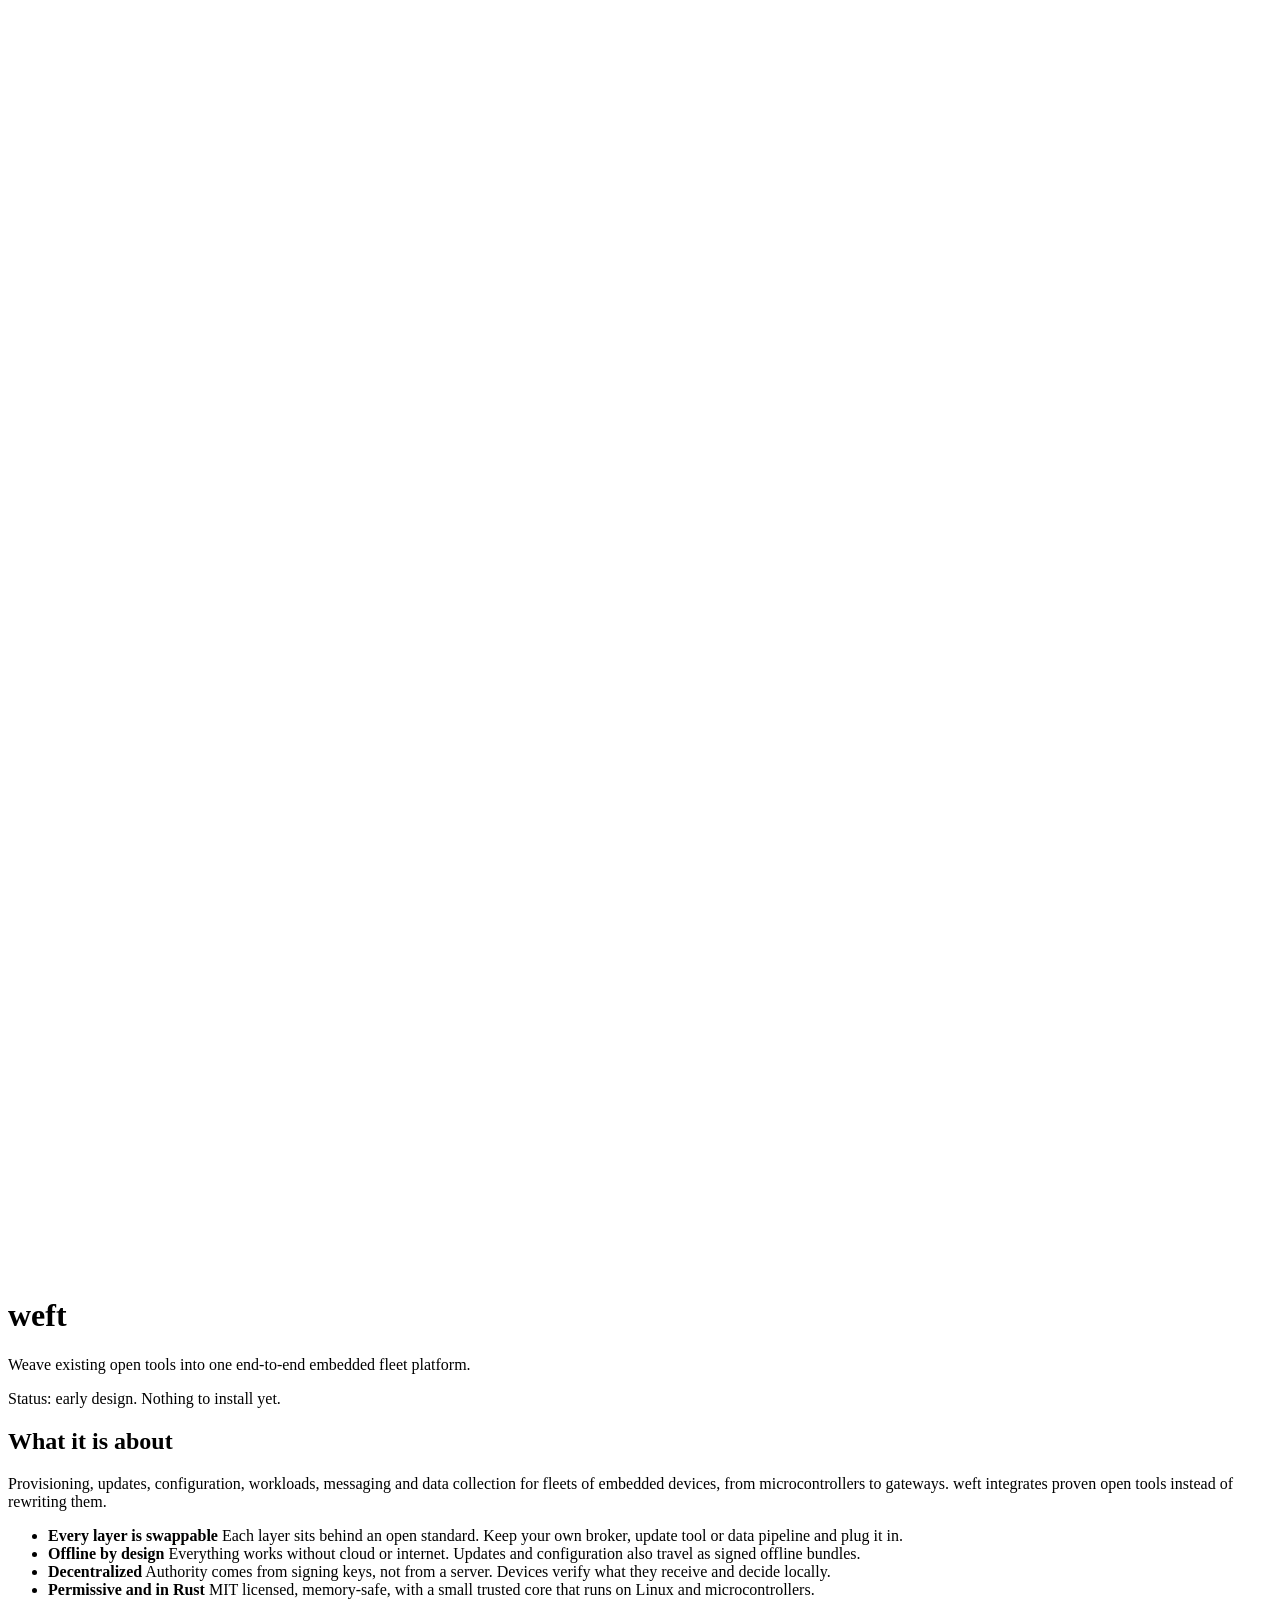
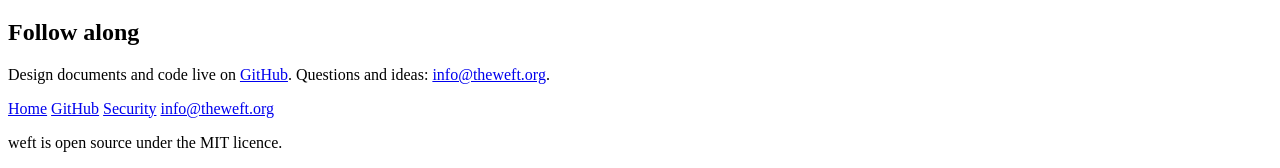
==== public/index.html @ 2cde805c "weft-website: static placeholder for theweft.org Start page, security policy page (GitHub private vu" ====
<!doctype html>
<html lang="en">
<head>
  <meta charset="utf-8">
  <meta name="viewport" content="width=device-width, initial-scale=1">
  <title>weft: open embedded fleet platform</title>
  <meta name="description" content="weft weaves existing open tools into one end-to-end embedded fleet platform: offline by design, every layer swappable.">
  <link rel="icon" href="/favicon.svg" type="image/svg+xml">
  <link rel="stylesheet" href="/style.css">
</head>
<body>
  <main>
    <svg class="mark" viewBox="0 0 48 48" aria-hidden="true" focusable="false"><g fill="none" stroke-width="4" stroke-linecap="round"><path class="weft" d="M8 17h32"/><path class="weft" d="M8 31h32"/><path class="warp" d="M18 8v32"/><path class="warp" d="M30 8v32"/><path class="gap" stroke-width="8" d="M15 17h6M27 31h6"/><path class="over" d="M15 17h6M27 31h6"/></g></svg>
    <h1>weft</h1>
    <p class="tagline">Weave existing open tools into one end-to-end embedded fleet platform.</p>
    <p class="status">Status: early design. Nothing to install yet.</p>

    <h2>What it is about</h2>
    <p>Provisioning, updates, configuration, workloads, messaging and data collection for fleets
      of embedded devices, from microcontrollers to gateways. weft integrates proven open tools
      instead of rewriting them.</p>

    <ul class="principles">
      <li><strong>Every layer is swappable</strong> Each layer sits behind an open standard. Keep
        your own broker, update tool or data pipeline and plug it in.</li>
      <li><strong>Offline by design</strong> Everything works without cloud or internet. Updates
        and configuration also travel as signed offline bundles.</li>
      <li><strong>Decentralized</strong> Authority comes from signing keys, not from a server.
        Devices verify what they receive and decide locally.</li>
      <li><strong>Permissive and in Rust</strong> MIT licensed, memory-safe, with a small trusted
        core that runs on Linux and microcontrollers.</li>
    </ul>

    <h2>Follow along</h2>
    <p>Design documents and code live on <a href="https://github.com/theweft">GitHub</a>.
      Questions and ideas: <a href="mailto:info@theweft.org">info@theweft.org</a>.</p>
  </main>
  <footer>
    <nav aria-label="Site">
      <a href="/">Home</a>
      <a href="https://github.com/theweft">GitHub</a>
      <a href="/security/">Security</a>
      <a href="mailto:info@theweft.org">info@theweft.org</a>
    </nav>
    <p>weft is open source under the MIT licence.</p>
  </footer>
</body>
</html>
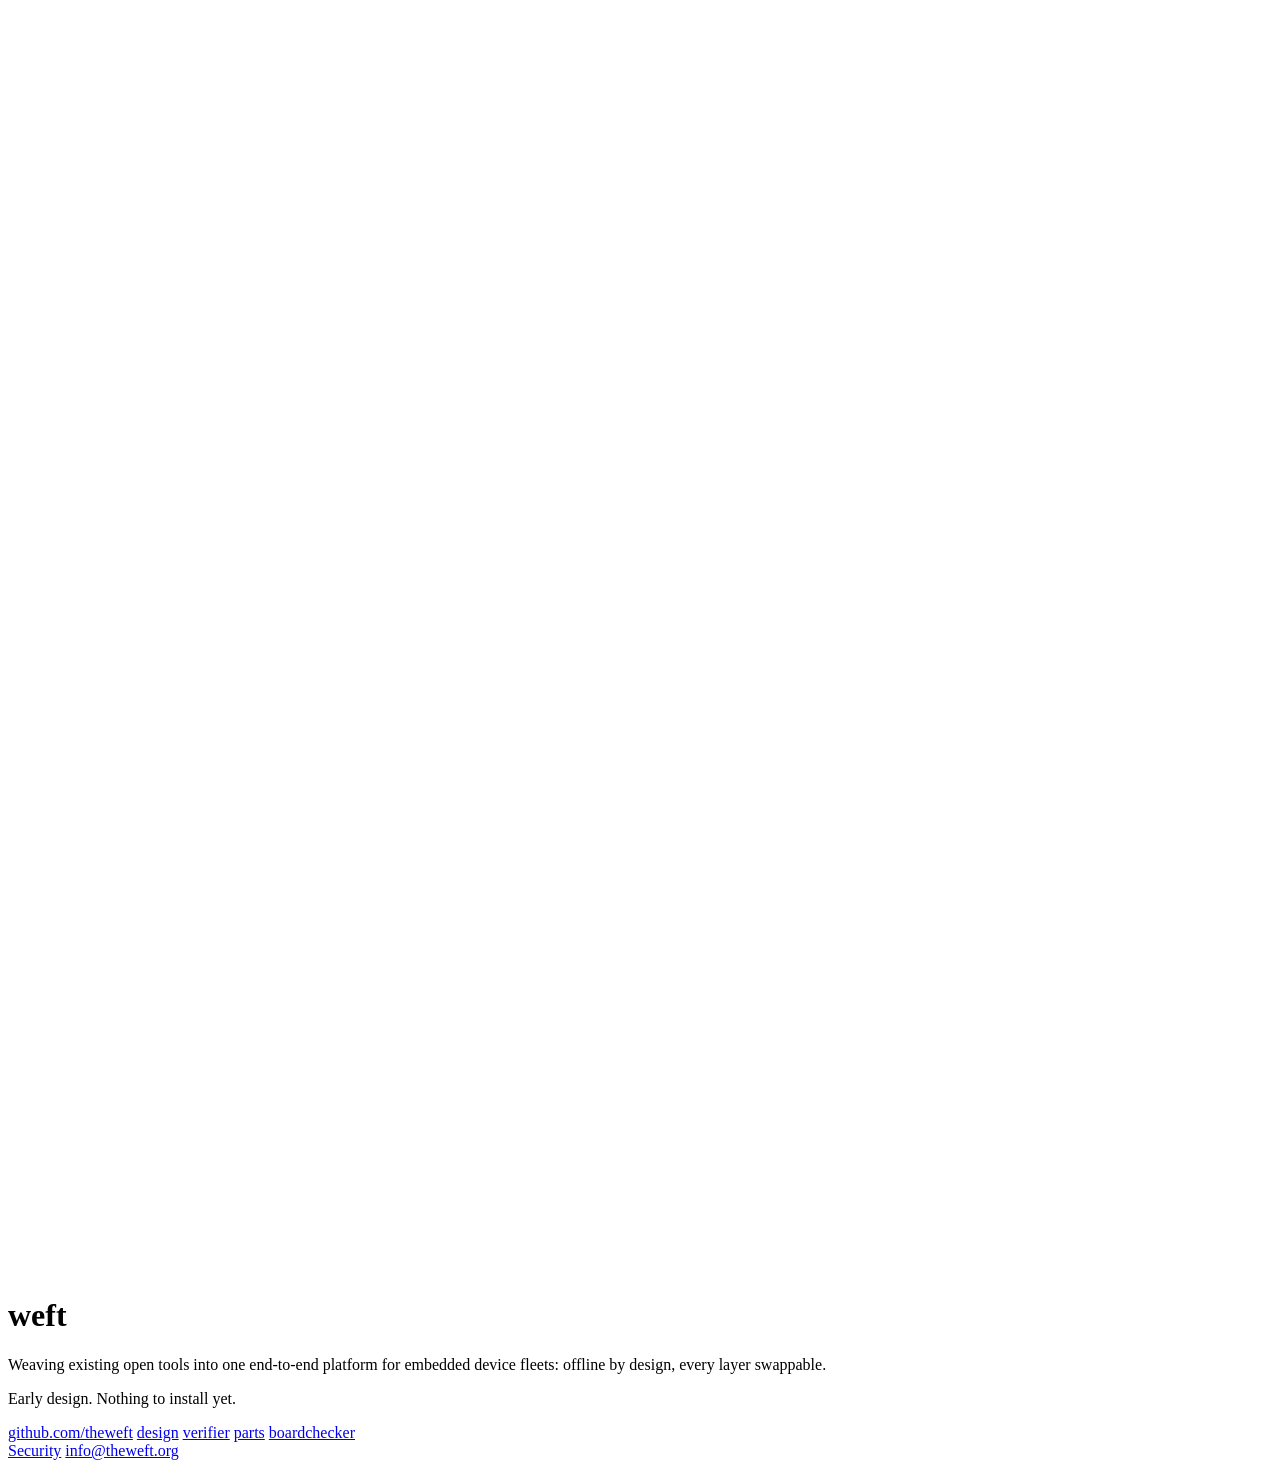
==== commit e86b2914: "Start page: one screen, tagline and GitHub links only Co-Authored-By: Claude Opus 5.5 <noreply@anthr" ====
--- a/public/index.html
+++ b/public/index.html
@@ -4,45 +4,27 @@
   <meta charset="utf-8">
   <meta name="viewport" content="width=device-width, initial-scale=1">
   <title>weft: open embedded fleet platform</title>
-  <meta name="description" content="weft weaves existing open tools into one end-to-end embedded fleet platform: offline by design, every layer swappable.">
+  <meta name="description" content="weft weaves existing open tools into one end-to-end embedded fleet platform. Early design; code on GitHub.">
   <link rel="icon" href="/favicon.svg" type="image/svg+xml">
   <link rel="stylesheet" href="/style.css">
 </head>
-<body>
+<body class="park">
   <main>
     <svg class="mark" viewBox="0 0 48 48" aria-hidden="true" focusable="false"><g fill="none" stroke-width="4" stroke-linecap="round"><path class="weft" d="M8 17h32"/><path class="weft" d="M8 31h32"/><path class="warp" d="M18 8v32"/><path class="warp" d="M30 8v32"/><path class="gap" stroke-width="8" d="M15 17h6M27 31h6"/><path class="over" d="M15 17h6M27 31h6"/></g></svg>
     <h1>weft</h1>
-    <p class="tagline">Weave existing open tools into one end-to-end embedded fleet platform.</p>
-    <p class="status">Status: early design. Nothing to install yet.</p>
-
-    <h2>What it is about</h2>
-    <p>Provisioning, updates, configuration, workloads, messaging and data collection for fleets
-      of embedded devices, from microcontrollers to gateways. weft integrates proven open tools
-      instead of rewriting them.</p>
-
-    <ul class="principles">
-      <li><strong>Every layer is swappable</strong> Each layer sits behind an open standard. Keep
-        your own broker, update tool or data pipeline and plug it in.</li>
-      <li><strong>Offline by design</strong> Everything works without cloud or internet. Updates
-        and configuration also travel as signed offline bundles.</li>
-      <li><strong>Decentralized</strong> Authority comes from signing keys, not from a server.
-        Devices verify what they receive and decide locally.</li>
-      <li><strong>Permissive and in Rust</strong> MIT licensed, memory-safe, with a small trusted
-        core that runs on Linux and microcontrollers.</li>
-    </ul>
-
-    <h2>Follow along</h2>
-    <p>Design documents and code live on <a href="https://github.com/theweft">GitHub</a>.
-      Questions and ideas: <a href="mailto:info@theweft.org">info@theweft.org</a>.</p>
+    <p class="tagline">Weaving existing open tools into one end-to-end platform for embedded device fleets: offline by design, every layer swappable.</p>
+    <p class="status">Early design. Nothing to install yet.</p>
+    <nav class="links" aria-label="Repositories">
+      <a class="primary" href="https://github.com/theweft">github.com/theweft</a>
+      <a href="https://github.com/theweft/weft-design">design</a>
+      <a href="https://github.com/theweft/weft-verifier">verifier</a>
+      <a href="https://github.com/theweft/weft-parts">parts</a>
+      <a href="https://github.com/theweft/weft-boardchecker">boardchecker</a>
+    </nav>
   </main>
   <footer>
-    <nav aria-label="Site">
-      <a href="/">Home</a>
-      <a href="https://github.com/theweft">GitHub</a>
-      <a href="/security/">Security</a>
-      <a href="mailto:info@theweft.org">info@theweft.org</a>
-    </nav>
-    <p>weft is open source under the MIT licence.</p>
+    <a href="/security/">Security</a>
+    <a href="mailto:info@theweft.org">info@theweft.org</a>
   </footer>
 </body>
 </html>
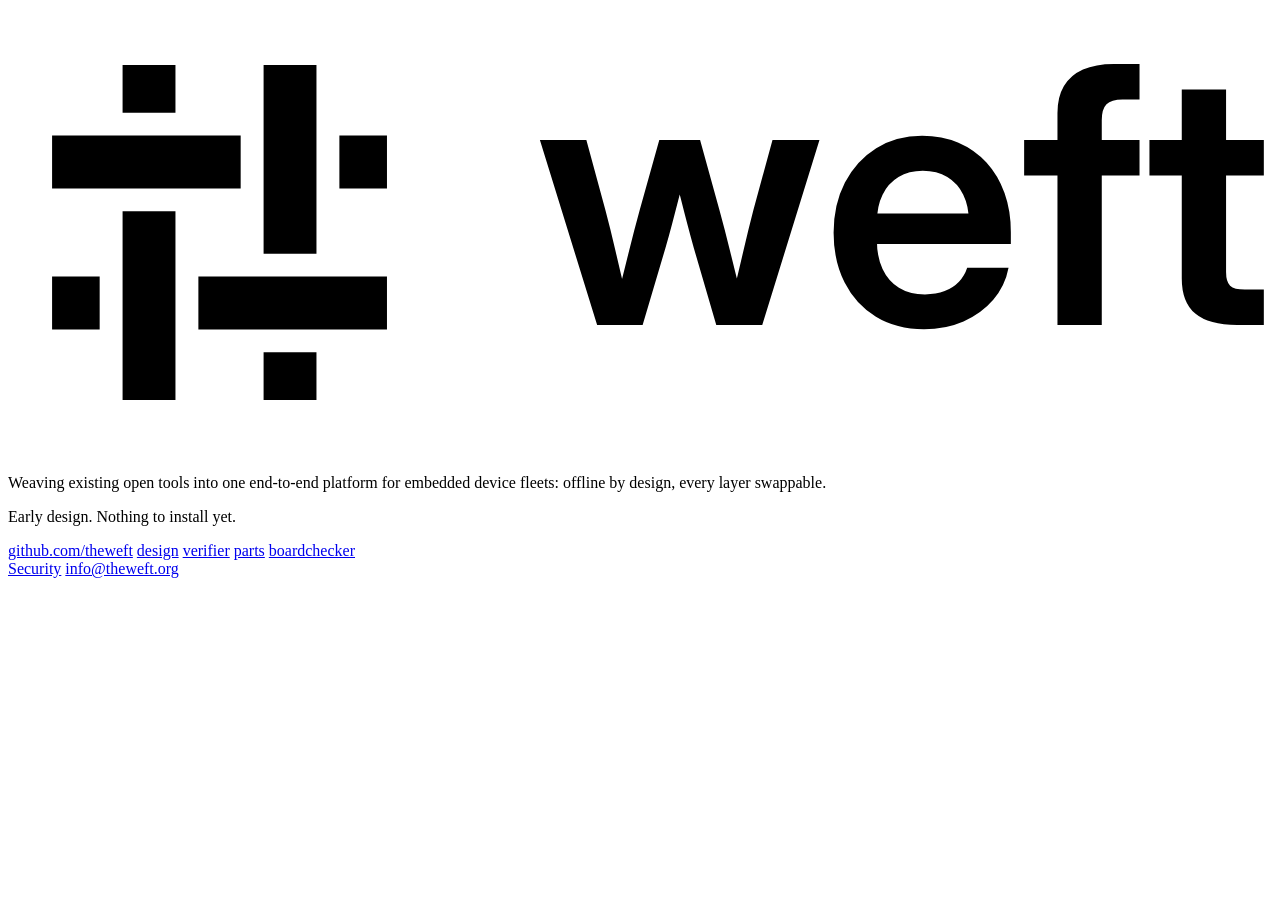
==== commit b9a635be: "Brand: weave logo, wordmark, lockups and icons The 2x2 weave with square ends and real gaps (works o" ====
--- a/public/index.html
+++ b/public/index.html
@@ -6,12 +6,17 @@
   <title>weft: open embedded fleet platform</title>
   <meta name="description" content="weft weaves existing open tools into one end-to-end embedded fleet platform. Early design; code on GitHub.">
   <link rel="icon" href="/favicon.svg" type="image/svg+xml">
+  <link rel="apple-touch-icon" href="/brand/apple-touch-icon.png">
   <link rel="stylesheet" href="/style.css">
+  <meta property="og:title" content="weft">
+  <meta property="og:description" content="Weaving existing open tools into one end-to-end platform for embedded device fleets.">
+  <meta property="og:image" content="https://theweft.org/brand/og-image.png">
+  <meta property="og:url" content="https://theweft.org/">
+  <meta name="twitter:card" content="summary_large_image">
 </head>
 <body class="park">
   <main>
-    <svg class="mark" viewBox="0 0 48 48" aria-hidden="true" focusable="false"><g fill="none" stroke-width="4" stroke-linecap="round"><path class="weft" d="M8 17h32"/><path class="weft" d="M8 31h32"/><path class="warp" d="M18 8v32"/><path class="warp" d="M30 8v32"/><path class="gap" stroke-width="8" d="M15 17h6M27 31h6"/><path class="over" d="M15 17h6M27 31h6"/></g></svg>
-    <h1>weft</h1>
+    <h1><svg class="lockup" viewBox="0 0 143.423 48" role="img" aria-label="weft"><path class="weft" d="M5,13V19H26.4V13Z"/><path class="weft" d="M37.6,13V19H43V13Z"/><path class="weft" d="M5,29V35H10.4V29Z"/><path class="weft" d="M21.6,29V35H43V29Z"/><path class="warp" d="M13,5H19V10.4H13Z"/><path class="warp" d="M13,21.6H19V43H13Z"/><path class="warp" d="M29,5H35V26.4H29Z"/><path class="warp" d="M29,37.6H35V43H29Z"/><path class="ink" transform="translate(60 34.5) scale(0.0198864 -0.0198864)" d="M344.320556640625 0.0 17.760498046875 1056.0H282.876953125L391.7579345703125 655.357421875Q421.3179931640625 544.03759765625 448.55804443359375 425.73785400390625Q475.798095703125 307.4381103515625 503.358154296875 192.9583740234375H468.9185791015625Q497.9185791015625 307.4381103515625 527.0985717773438 425.73785400390625Q556.278564453125 544.03759765625 586.9185791015625 655.357421875L698.95947265625 1056.0H931.7568359375L1042.5177001953125 655.357421875Q1073.15771484375 544.03759765625 1102.0177001953125 425.73785400390625Q1130.877685546875 307.4381103515625 1159.877685546875 192.9583740234375H1124.238037109375Q1152.078125 307.4381103515625 1179.418212890625 425.557861328125Q1206.75830078125 543.6776123046875 1235.598388671875 655.357421875L1344.95947265625 1056.0H1612.955810546875L1286.395751953125 0.0H1024.1591796875L895.958740234375 439.681640625Q877.7586669921875 504.8419189453125 860.05859375 572.1821899414062Q842.3585205078125 639.5224609375 825.158447265625 707.9027099609375Q807.9583740234375 776.282958984375 789.75830078125 842.8831787109375H841.5980224609375Q823.7579345703125 776.282958984375 806.057861328125 707.9027099609375Q788.3577880859375 639.5224609375 770.8377075195312 572.1821899414062Q753.317626953125 504.8419189453125 734.1175537109375 439.681640625L603.9970703125 0.0Z M2209.1993408203125 -24.0Q2050.95947265625 -24.0 1935.1597290039062 46.82000732421875Q1819.3599853515625 117.6400146484375 1756.5001831054688 242.32000732421875Q1693.640380859375 367.0 1693.640380859375 526.719970703125Q1693.640380859375 688.0799560546875 1758.240234375 812.8999633789062Q1822.840087890625 937.719970703125 1936.7798461914062 1008.8599853515625Q2050.7196044921875 1080.0 2198.6392822265625 1080.0Q2312.9591064453125 1080.0 2405.9589233398438 1040.1799926757812Q2498.958740234375 1000.3599853515625 2565.9185791015625 926.8999633789062Q2632.87841796875 853.43994140625 2668.8983154296875 752.8399047851562Q2704.918212890625 652.2398681640625 2704.918212890625 530.6798095703125V462.0806884765625H1793.719970703125V636.1595458984375H2578.5994873046875L2465.64111328125 589.4793701171875Q2465.64111328125 678.7601318359375 2433.4408569335938 743.8607177734375Q2401.2406005859375 808.9613037109375 2342.400146484375 844.3616333007812Q2283.5596923828125 879.761962890625 2202.59912109375 879.761962890625Q2122.6385498046875 879.761962890625 2063.9381103515625 844.3616333007812Q2005.2376708984375 808.9613037109375 1973.0374145507812 743.8607177734375Q1940.837158203125 678.7601318359375 1940.837158203125 589.4793701171875V479.680908203125Q1940.837158203125 389.0401611328125 1972.9373779296875 320.1595458984375Q2005.03759765625 251.2789306640625 2066.4180297851562 212.95855712890625Q2127.7984619140625 174.63818359375 2214.9591064453125 174.63818359375Q2278.4395751953125 174.63818359375 2327.3399047851562 193.63836669921875Q2376.240234375 212.6385498046875 2408.8804321289062 246.89886474609375Q2441.5206298828125 281.1591796875 2455.720703125 326.4395751953125H2691.9580078125Q2672.3179931640625 222.919677734375 2604.63818359375 144.07977294921875Q2536.9583740234375 65.2398681640625 2434.898681640625 20.61993408203125Q2332.8389892578125 -24.0 2209.1993408203125 -24.0Z M3439.1964111328125 1056.0V853.122314453125H2780.7999267578125V1056.0ZM2970.9598388671875 0.0V1210.161376953125Q2970.9598388671875 1301.28076171875 3007.8397216796875 1363.48046875Q3044.7196044921875 1425.68017578125 3116.3992309570312 1457.840087890625Q3188.078857421875 1490.0 3292.1580810546875 1490.0Q3339.03759765625 1490.0 3381.3771362304688 1490.0Q3423.7166748046875 1490.0 3439.1964111328125 1490.0V1287.122314453125Q3427.676513671875 1287.122314453125 3395.45654296875 1287.122314453125Q3363.236572265625 1287.122314453125 3341.9967041015625 1287.122314453125Q3277.8765869140625 1287.122314453125 3250.8165283203125 1259.9222412109375Q3223.7564697265625 1232.72216796875 3223.7564697265625 1168.322021484375V0.0Z M4148.4366455078125 1056.0V853.122314453125H3495.7999267578125V1056.0ZM3680.2000732421875 1344.0H3932.9967041015625V302.798095703125Q3932.9967041015625 246.837890625 3955.976806640625 224.8577880859375Q3978.9569091796875 202.877685546875 4040.3570556640625 202.877685546875Q4064.7969970703125 202.877685546875 4096.69677734375 202.877685546875Q4128.5965576171875 202.877685546875 4148.4366455078125 202.877685546875V0.0Q4122.07666015625 0.0 4079.7371215820312 0.0Q4037.3975830078125 0.0 3996.2781982421875 0.0Q3834.3592529296875 0.0 3757.2796630859375 65.259765625Q3680.2000732421875 130.51953125 3680.2000732421875 266.078857421875Z"/></svg></h1>
     <p class="tagline">Weaving existing open tools into one end-to-end platform for embedded device fleets: offline by design, every layer swappable.</p>
     <p class="status">Early design. Nothing to install yet.</p>
     <nav class="links" aria-label="Repositories">
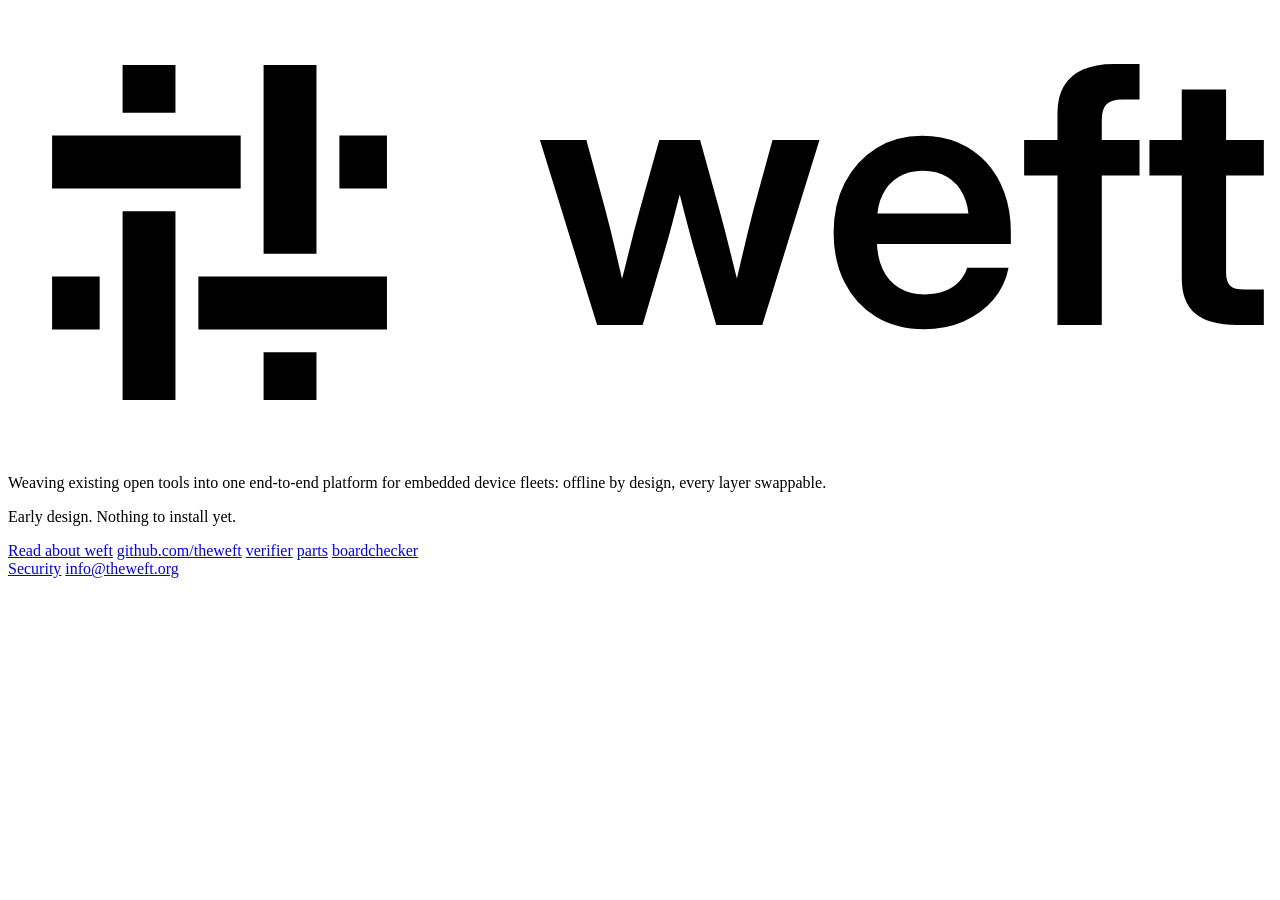
==== commit adaaa55a: "Park page: primary link goes to the project overview Co-Authored-By: Claude Opus 5.5 <noreply@anthro" ====
--- a/public/index.html
+++ b/public/index.html
@@ -19,9 +19,9 @@
     <h1><svg class="lockup" viewBox="0 0 143.423 48" role="img" aria-label="weft"><path class="weft" d="M5,13V19H26.4V13Z"/><path class="weft" d="M37.6,13V19H43V13Z"/><path class="weft" d="M5,29V35H10.4V29Z"/><path class="weft" d="M21.6,29V35H43V29Z"/><path class="warp" d="M13,5H19V10.4H13Z"/><path class="warp" d="M13,21.6H19V43H13Z"/><path class="warp" d="M29,5H35V26.4H29Z"/><path class="warp" d="M29,37.6H35V43H29Z"/><path class="ink" transform="translate(60 34.5) scale(0.0198864 -0.0198864)" d="M344.320556640625 0.0 17.760498046875 1056.0H282.876953125L391.7579345703125 655.357421875Q421.3179931640625 544.03759765625 448.55804443359375 425.73785400390625Q475.798095703125 307.4381103515625 503.358154296875 192.9583740234375H468.9185791015625Q497.9185791015625 307.4381103515625 527.0985717773438 425.73785400390625Q556.278564453125 544.03759765625 586.9185791015625 655.357421875L698.95947265625 1056.0H931.7568359375L1042.5177001953125 655.357421875Q1073.15771484375 544.03759765625 1102.0177001953125 425.73785400390625Q1130.877685546875 307.4381103515625 1159.877685546875 192.9583740234375H1124.238037109375Q1152.078125 307.4381103515625 1179.418212890625 425.557861328125Q1206.75830078125 543.6776123046875 1235.598388671875 655.357421875L1344.95947265625 1056.0H1612.955810546875L1286.395751953125 0.0H1024.1591796875L895.958740234375 439.681640625Q877.7586669921875 504.8419189453125 860.05859375 572.1821899414062Q842.3585205078125 639.5224609375 825.158447265625 707.9027099609375Q807.9583740234375 776.282958984375 789.75830078125 842.8831787109375H841.5980224609375Q823.7579345703125 776.282958984375 806.057861328125 707.9027099609375Q788.3577880859375 639.5224609375 770.8377075195312 572.1821899414062Q753.317626953125 504.8419189453125 734.1175537109375 439.681640625L603.9970703125 0.0Z M2209.1993408203125 -24.0Q2050.95947265625 -24.0 1935.1597290039062 46.82000732421875Q1819.3599853515625 117.6400146484375 1756.5001831054688 242.32000732421875Q1693.640380859375 367.0 1693.640380859375 526.719970703125Q1693.640380859375 688.0799560546875 1758.240234375 812.8999633789062Q1822.840087890625 937.719970703125 1936.7798461914062 1008.8599853515625Q2050.7196044921875 1080.0 2198.6392822265625 1080.0Q2312.9591064453125 1080.0 2405.9589233398438 1040.1799926757812Q2498.958740234375 1000.3599853515625 2565.9185791015625 926.8999633789062Q2632.87841796875 853.43994140625 2668.8983154296875 752.8399047851562Q2704.918212890625 652.2398681640625 2704.918212890625 530.6798095703125V462.0806884765625H1793.719970703125V636.1595458984375H2578.5994873046875L2465.64111328125 589.4793701171875Q2465.64111328125 678.7601318359375 2433.4408569335938 743.8607177734375Q2401.2406005859375 808.9613037109375 2342.400146484375 844.3616333007812Q2283.5596923828125 879.761962890625 2202.59912109375 879.761962890625Q2122.6385498046875 879.761962890625 2063.9381103515625 844.3616333007812Q2005.2376708984375 808.9613037109375 1973.0374145507812 743.8607177734375Q1940.837158203125 678.7601318359375 1940.837158203125 589.4793701171875V479.680908203125Q1940.837158203125 389.0401611328125 1972.9373779296875 320.1595458984375Q2005.03759765625 251.2789306640625 2066.4180297851562 212.95855712890625Q2127.7984619140625 174.63818359375 2214.9591064453125 174.63818359375Q2278.4395751953125 174.63818359375 2327.3399047851562 193.63836669921875Q2376.240234375 212.6385498046875 2408.8804321289062 246.89886474609375Q2441.5206298828125 281.1591796875 2455.720703125 326.4395751953125H2691.9580078125Q2672.3179931640625 222.919677734375 2604.63818359375 144.07977294921875Q2536.9583740234375 65.2398681640625 2434.898681640625 20.61993408203125Q2332.8389892578125 -24.0 2209.1993408203125 -24.0Z M3439.1964111328125 1056.0V853.122314453125H2780.7999267578125V1056.0ZM2970.9598388671875 0.0V1210.161376953125Q2970.9598388671875 1301.28076171875 3007.8397216796875 1363.48046875Q3044.7196044921875 1425.68017578125 3116.3992309570312 1457.840087890625Q3188.078857421875 1490.0 3292.1580810546875 1490.0Q3339.03759765625 1490.0 3381.3771362304688 1490.0Q3423.7166748046875 1490.0 3439.1964111328125 1490.0V1287.122314453125Q3427.676513671875 1287.122314453125 3395.45654296875 1287.122314453125Q3363.236572265625 1287.122314453125 3341.9967041015625 1287.122314453125Q3277.8765869140625 1287.122314453125 3250.8165283203125 1259.9222412109375Q3223.7564697265625 1232.72216796875 3223.7564697265625 1168.322021484375V0.0Z M4148.4366455078125 1056.0V853.122314453125H3495.7999267578125V1056.0ZM3680.2000732421875 1344.0H3932.9967041015625V302.798095703125Q3932.9967041015625 246.837890625 3955.976806640625 224.8577880859375Q3978.9569091796875 202.877685546875 4040.3570556640625 202.877685546875Q4064.7969970703125 202.877685546875 4096.69677734375 202.877685546875Q4128.5965576171875 202.877685546875 4148.4366455078125 202.877685546875V0.0Q4122.07666015625 0.0 4079.7371215820312 0.0Q4037.3975830078125 0.0 3996.2781982421875 0.0Q3834.3592529296875 0.0 3757.2796630859375 65.259765625Q3680.2000732421875 130.51953125 3680.2000732421875 266.078857421875Z"/></svg></h1>
     <p class="tagline">Weaving existing open tools into one end-to-end platform for embedded device fleets: offline by design, every layer swappable.</p>
     <p class="status">Early design. Nothing to install yet.</p>
-    <nav class="links" aria-label="Repositories">
-      <a class="primary" href="https://github.com/theweft">github.com/theweft</a>
-      <a href="https://github.com/theweft/weft-design">design</a>
+    <nav class="links" aria-label="Links">
+      <a class="primary" href="https://github.com/theweft/weft-design#readme">Read about weft</a>
+      <a href="https://github.com/theweft">github.com/theweft</a>
       <a href="https://github.com/theweft/weft-verifier">verifier</a>
       <a href="https://github.com/theweft/weft-parts">parts</a>
       <a href="https://github.com/theweft/weft-boardchecker">boardchecker</a>
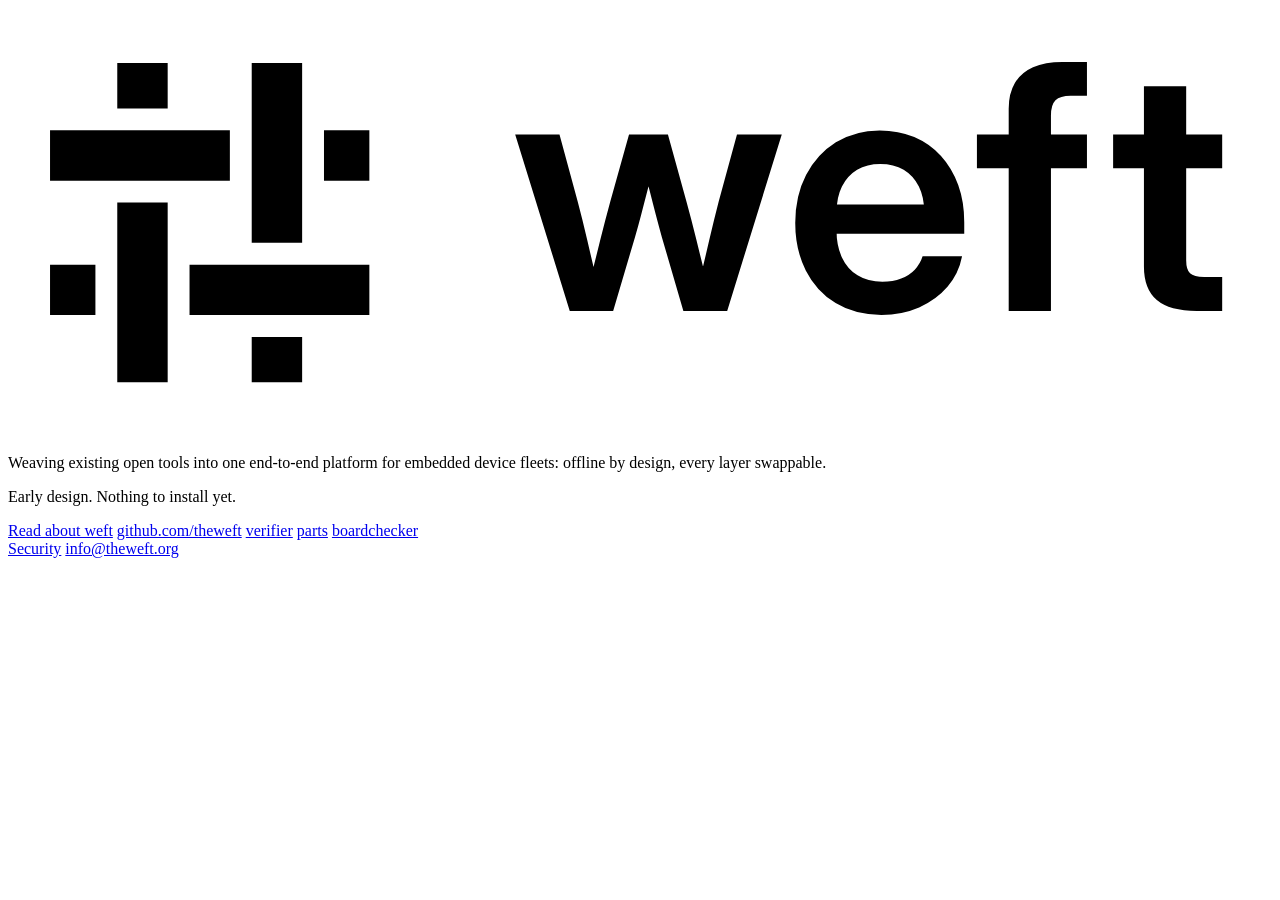
==== commit 5cac2d75: "Brand: separate the f and t crossbars, add right margin to lockups Inter's f and t crossbars nearly " ====
--- a/public/index.html
+++ b/public/index.html
@@ -16,7 +16,7 @@
 </head>
 <body class="park">
   <main>
-    <h1><svg class="lockup" viewBox="0 0 143.423 48" role="img" aria-label="weft"><path class="weft" d="M5,13V19H26.4V13Z"/><path class="weft" d="M37.6,13V19H43V13Z"/><path class="weft" d="M5,29V35H10.4V29Z"/><path class="weft" d="M21.6,29V35H43V29Z"/><path class="warp" d="M13,5H19V10.4H13Z"/><path class="warp" d="M13,21.6H19V43H13Z"/><path class="warp" d="M29,5H35V26.4H29Z"/><path class="warp" d="M29,37.6H35V43H29Z"/><path class="ink" transform="translate(60 34.5) scale(0.0198864 -0.0198864)" d="M344.320556640625 0.0 17.760498046875 1056.0H282.876953125L391.7579345703125 655.357421875Q421.3179931640625 544.03759765625 448.55804443359375 425.73785400390625Q475.798095703125 307.4381103515625 503.358154296875 192.9583740234375H468.9185791015625Q497.9185791015625 307.4381103515625 527.0985717773438 425.73785400390625Q556.278564453125 544.03759765625 586.9185791015625 655.357421875L698.95947265625 1056.0H931.7568359375L1042.5177001953125 655.357421875Q1073.15771484375 544.03759765625 1102.0177001953125 425.73785400390625Q1130.877685546875 307.4381103515625 1159.877685546875 192.9583740234375H1124.238037109375Q1152.078125 307.4381103515625 1179.418212890625 425.557861328125Q1206.75830078125 543.6776123046875 1235.598388671875 655.357421875L1344.95947265625 1056.0H1612.955810546875L1286.395751953125 0.0H1024.1591796875L895.958740234375 439.681640625Q877.7586669921875 504.8419189453125 860.05859375 572.1821899414062Q842.3585205078125 639.5224609375 825.158447265625 707.9027099609375Q807.9583740234375 776.282958984375 789.75830078125 842.8831787109375H841.5980224609375Q823.7579345703125 776.282958984375 806.057861328125 707.9027099609375Q788.3577880859375 639.5224609375 770.8377075195312 572.1821899414062Q753.317626953125 504.8419189453125 734.1175537109375 439.681640625L603.9970703125 0.0Z M2209.1993408203125 -24.0Q2050.95947265625 -24.0 1935.1597290039062 46.82000732421875Q1819.3599853515625 117.6400146484375 1756.5001831054688 242.32000732421875Q1693.640380859375 367.0 1693.640380859375 526.719970703125Q1693.640380859375 688.0799560546875 1758.240234375 812.8999633789062Q1822.840087890625 937.719970703125 1936.7798461914062 1008.8599853515625Q2050.7196044921875 1080.0 2198.6392822265625 1080.0Q2312.9591064453125 1080.0 2405.9589233398438 1040.1799926757812Q2498.958740234375 1000.3599853515625 2565.9185791015625 926.8999633789062Q2632.87841796875 853.43994140625 2668.8983154296875 752.8399047851562Q2704.918212890625 652.2398681640625 2704.918212890625 530.6798095703125V462.0806884765625H1793.719970703125V636.1595458984375H2578.5994873046875L2465.64111328125 589.4793701171875Q2465.64111328125 678.7601318359375 2433.4408569335938 743.8607177734375Q2401.2406005859375 808.9613037109375 2342.400146484375 844.3616333007812Q2283.5596923828125 879.761962890625 2202.59912109375 879.761962890625Q2122.6385498046875 879.761962890625 2063.9381103515625 844.3616333007812Q2005.2376708984375 808.9613037109375 1973.0374145507812 743.8607177734375Q1940.837158203125 678.7601318359375 1940.837158203125 589.4793701171875V479.680908203125Q1940.837158203125 389.0401611328125 1972.9373779296875 320.1595458984375Q2005.03759765625 251.2789306640625 2066.4180297851562 212.95855712890625Q2127.7984619140625 174.63818359375 2214.9591064453125 174.63818359375Q2278.4395751953125 174.63818359375 2327.3399047851562 193.63836669921875Q2376.240234375 212.6385498046875 2408.8804321289062 246.89886474609375Q2441.5206298828125 281.1591796875 2455.720703125 326.4395751953125H2691.9580078125Q2672.3179931640625 222.919677734375 2604.63818359375 144.07977294921875Q2536.9583740234375 65.2398681640625 2434.898681640625 20.61993408203125Q2332.8389892578125 -24.0 2209.1993408203125 -24.0Z M3439.1964111328125 1056.0V853.122314453125H2780.7999267578125V1056.0ZM2970.9598388671875 0.0V1210.161376953125Q2970.9598388671875 1301.28076171875 3007.8397216796875 1363.48046875Q3044.7196044921875 1425.68017578125 3116.3992309570312 1457.840087890625Q3188.078857421875 1490.0 3292.1580810546875 1490.0Q3339.03759765625 1490.0 3381.3771362304688 1490.0Q3423.7166748046875 1490.0 3439.1964111328125 1490.0V1287.122314453125Q3427.676513671875 1287.122314453125 3395.45654296875 1287.122314453125Q3363.236572265625 1287.122314453125 3341.9967041015625 1287.122314453125Q3277.8765869140625 1287.122314453125 3250.8165283203125 1259.9222412109375Q3223.7564697265625 1232.72216796875 3223.7564697265625 1168.322021484375V0.0Z M4148.4366455078125 1056.0V853.122314453125H3495.7999267578125V1056.0ZM3680.2000732421875 1344.0H3932.9967041015625V302.798095703125Q3932.9967041015625 246.837890625 3955.976806640625 224.8577880859375Q3978.9569091796875 202.877685546875 4040.3570556640625 202.877685546875Q4064.7969970703125 202.877685546875 4096.69677734375 202.877685546875Q4128.5965576171875 202.877685546875 4148.4366455078125 202.877685546875V0.0Q4122.07666015625 0.0 4079.7371215820312 0.0Q4037.3975830078125 0.0 3996.2781982421875 0.0Q3834.3592529296875 0.0 3757.2796630859375 65.259765625Q3680.2000732421875 130.51953125 3680.2000732421875 266.078857421875Z"/></svg></h1>
+    <h1><svg class="lockup" viewBox="0 0 150.412 48" role="img" aria-label="weft"><path class="weft" d="M5,13V19H26.4V13Z"/><path class="weft" d="M37.6,13V19H43V13Z"/><path class="weft" d="M5,29V35H10.4V29Z"/><path class="weft" d="M21.6,29V35H43V29Z"/><path class="warp" d="M13,5H19V10.4H13Z"/><path class="warp" d="M13,21.6H19V43H13Z"/><path class="warp" d="M29,5H35V26.4H29Z"/><path class="warp" d="M29,37.6H35V43H29Z"/><path class="ink" transform="translate(60 34.5) scale(0.0198864 -0.0198864)" d="M344.320556640625 0.0 17.760498046875 1056.0H282.876953125L391.7579345703125 655.357421875Q421.3179931640625 544.03759765625 448.55804443359375 425.73785400390625Q475.798095703125 307.4381103515625 503.358154296875 192.9583740234375H468.9185791015625Q497.9185791015625 307.4381103515625 527.0985717773438 425.73785400390625Q556.278564453125 544.03759765625 586.9185791015625 655.357421875L698.95947265625 1056.0H931.7568359375L1042.5177001953125 655.357421875Q1073.15771484375 544.03759765625 1102.0177001953125 425.73785400390625Q1130.877685546875 307.4381103515625 1159.877685546875 192.9583740234375H1124.238037109375Q1152.078125 307.4381103515625 1179.418212890625 425.557861328125Q1206.75830078125 543.6776123046875 1235.598388671875 655.357421875L1344.95947265625 1056.0H1612.955810546875L1286.395751953125 0.0H1024.1591796875L895.958740234375 439.681640625Q877.7586669921875 504.8419189453125 860.05859375 572.1821899414062Q842.3585205078125 639.5224609375 825.158447265625 707.9027099609375Q807.9583740234375 776.282958984375 789.75830078125 842.8831787109375H841.5980224609375Q823.7579345703125 776.282958984375 806.057861328125 707.9027099609375Q788.3577880859375 639.5224609375 770.8377075195312 572.1821899414062Q753.317626953125 504.8419189453125 734.1175537109375 439.681640625L603.9970703125 0.0Z M2209.1993408203125 -24.0Q2050.95947265625 -24.0 1935.1597290039062 46.82000732421875Q1819.3599853515625 117.6400146484375 1756.5001831054688 242.32000732421875Q1693.640380859375 367.0 1693.640380859375 526.719970703125Q1693.640380859375 688.0799560546875 1758.240234375 812.8999633789062Q1822.840087890625 937.719970703125 1936.7798461914062 1008.8599853515625Q2050.7196044921875 1080.0 2198.6392822265625 1080.0Q2312.9591064453125 1080.0 2405.9589233398438 1040.1799926757812Q2498.958740234375 1000.3599853515625 2565.9185791015625 926.8999633789062Q2632.87841796875 853.43994140625 2668.8983154296875 752.8399047851562Q2704.918212890625 652.2398681640625 2704.918212890625 530.6798095703125V462.0806884765625H1793.719970703125V636.1595458984375H2578.5994873046875L2465.64111328125 589.4793701171875Q2465.64111328125 678.7601318359375 2433.4408569335938 743.8607177734375Q2401.2406005859375 808.9613037109375 2342.400146484375 844.3616333007812Q2283.5596923828125 879.761962890625 2202.59912109375 879.761962890625Q2122.6385498046875 879.761962890625 2063.9381103515625 844.3616333007812Q2005.2376708984375 808.9613037109375 1973.0374145507812 743.8607177734375Q1940.837158203125 678.7601318359375 1940.837158203125 589.4793701171875V479.680908203125Q1940.837158203125 389.0401611328125 1972.9373779296875 320.1595458984375Q2005.03759765625 251.2789306640625 2066.4180297851562 212.95855712890625Q2127.7984619140625 174.63818359375 2214.9591064453125 174.63818359375Q2278.4395751953125 174.63818359375 2327.3399047851562 193.63836669921875Q2376.240234375 212.6385498046875 2408.8804321289062 246.89886474609375Q2441.5206298828125 281.1591796875 2455.720703125 326.4395751953125H2691.9580078125Q2672.3179931640625 222.919677734375 2604.63818359375 144.07977294921875Q2536.9583740234375 65.2398681640625 2434.898681640625 20.61993408203125Q2332.8389892578125 -24.0 2209.1993408203125 -24.0Z M3439.1964111328125 1056.0V853.122314453125H2780.7999267578125V1056.0ZM2970.9598388671875 0.0V1210.161376953125Q2970.9598388671875 1301.28076171875 3007.8397216796875 1363.48046875Q3044.7196044921875 1425.68017578125 3116.3992309570312 1457.840087890625Q3188.078857421875 1490.0 3292.1580810546875 1490.0Q3339.03759765625 1490.0 3381.3771362304688 1490.0Q3423.7166748046875 1490.0 3439.1964111328125 1490.0V1287.122314453125Q3427.676513671875 1287.122314453125 3395.45654296875 1287.122314453125Q3363.236572265625 1287.122314453125 3341.9967041015625 1287.122314453125Q3277.8765869140625 1287.122314453125 3250.8165283203125 1259.9222412109375Q3223.7564697265625 1232.72216796875 3223.7564697265625 1168.322021484375V0.0Z M4248.4366455078125 1056.0V853.122314453125H3595.7999267578125V1056.0ZM3780.2000732421875 1344.0H4032.9967041015625V302.798095703125Q4032.9967041015625 246.837890625 4055.976806640625 224.8577880859375Q4078.9569091796875 202.877685546875 4140.3570556640625 202.877685546875Q4164.7969970703125 202.877685546875 4196.69677734375 202.877685546875Q4228.5965576171875 202.877685546875 4248.4366455078125 202.877685546875V0.0Q4222.07666015625 0.0 4179.737121582031 0.0Q4137.3975830078125 0.0 4096.2781982421875 0.0Q3934.3592529296875 0.0 3857.2796630859375 65.259765625Q3780.2000732421875 130.51953125 3780.2000732421875 266.078857421875Z"/></svg></h1>
     <p class="tagline">Weaving existing open tools into one end-to-end platform for embedded device fleets: offline by design, every layer swappable.</p>
     <p class="status">Early design. Nothing to install yet.</p>
     <nav class="links" aria-label="Links">
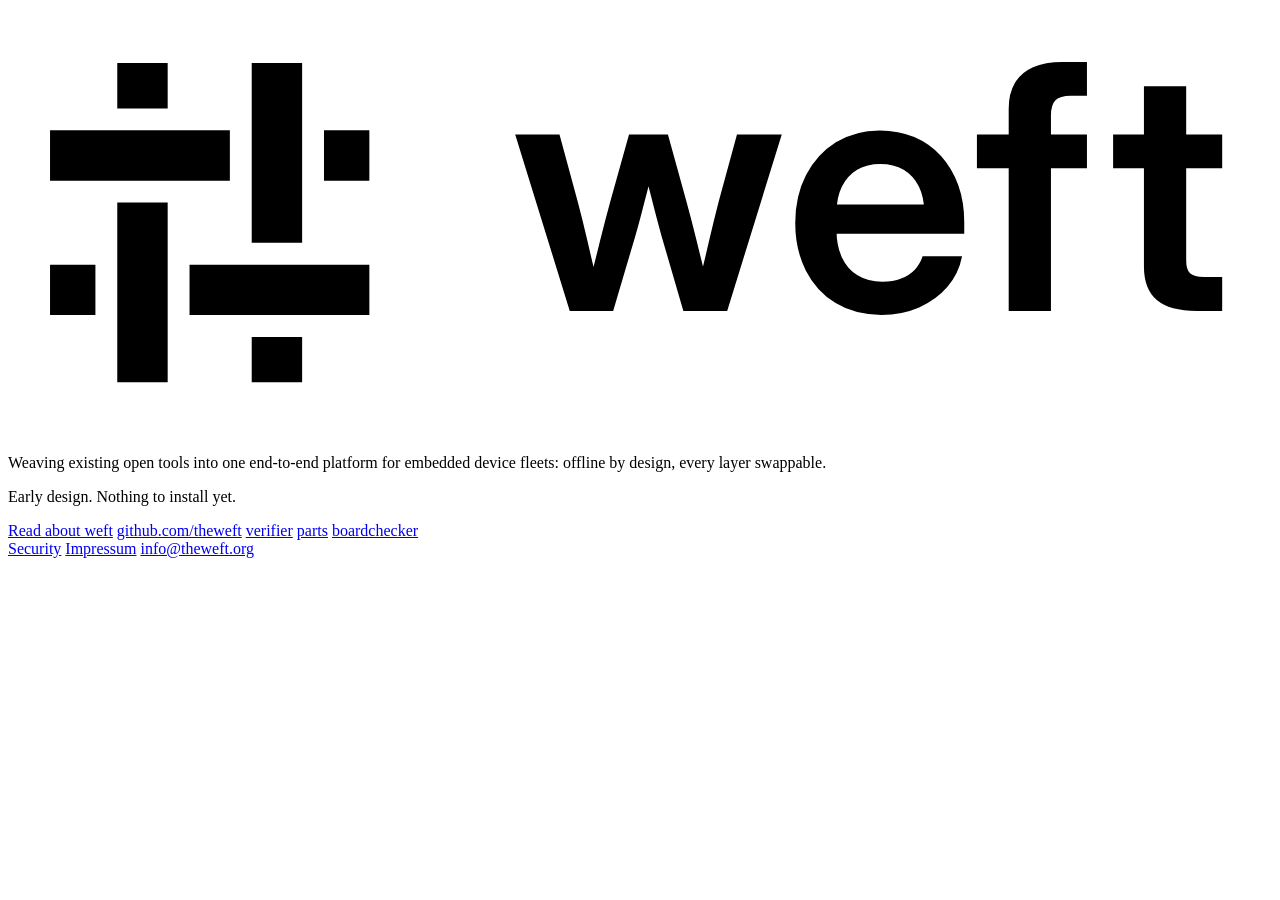
==== commit 2ce3e44f: "Impressum: Offenlegung gemäß § 25 Mediengesetz Name and town only, as § 25 requires; linked from eve" ====
--- a/public/index.html
+++ b/public/index.html
@@ -29,6 +29,7 @@
   </main>
   <footer>
     <a href="/security/">Security</a>
+    <a href="/impressum/">Impressum</a>
     <a href="mailto:info@theweft.org">info@theweft.org</a>
   </footer>
 </body>
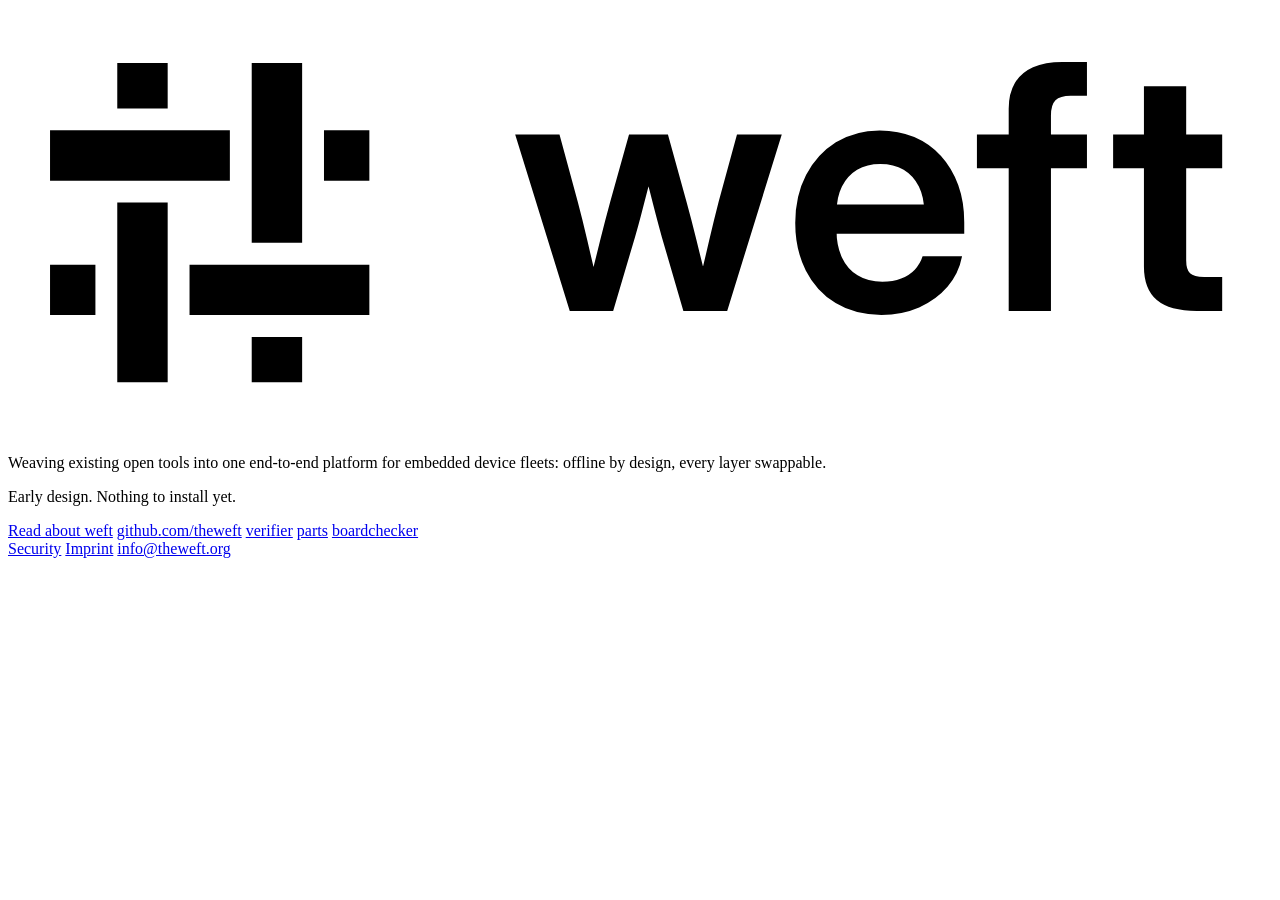
==== commit 2af59247: "Imprint: English label and address, /impressum/ redirects Co-Authored-By: Claude Opus 5.5 <noreply@a" ====
--- a/public/index.html
+++ b/public/index.html
@@ -29,7 +29,7 @@
   </main>
   <footer>
     <a href="/security/">Security</a>
-    <a href="/impressum/">Impressum</a>
+    <a href="/imprint/">Imprint</a>
     <a href="mailto:info@theweft.org">info@theweft.org</a>
   </footer>
 </body>
